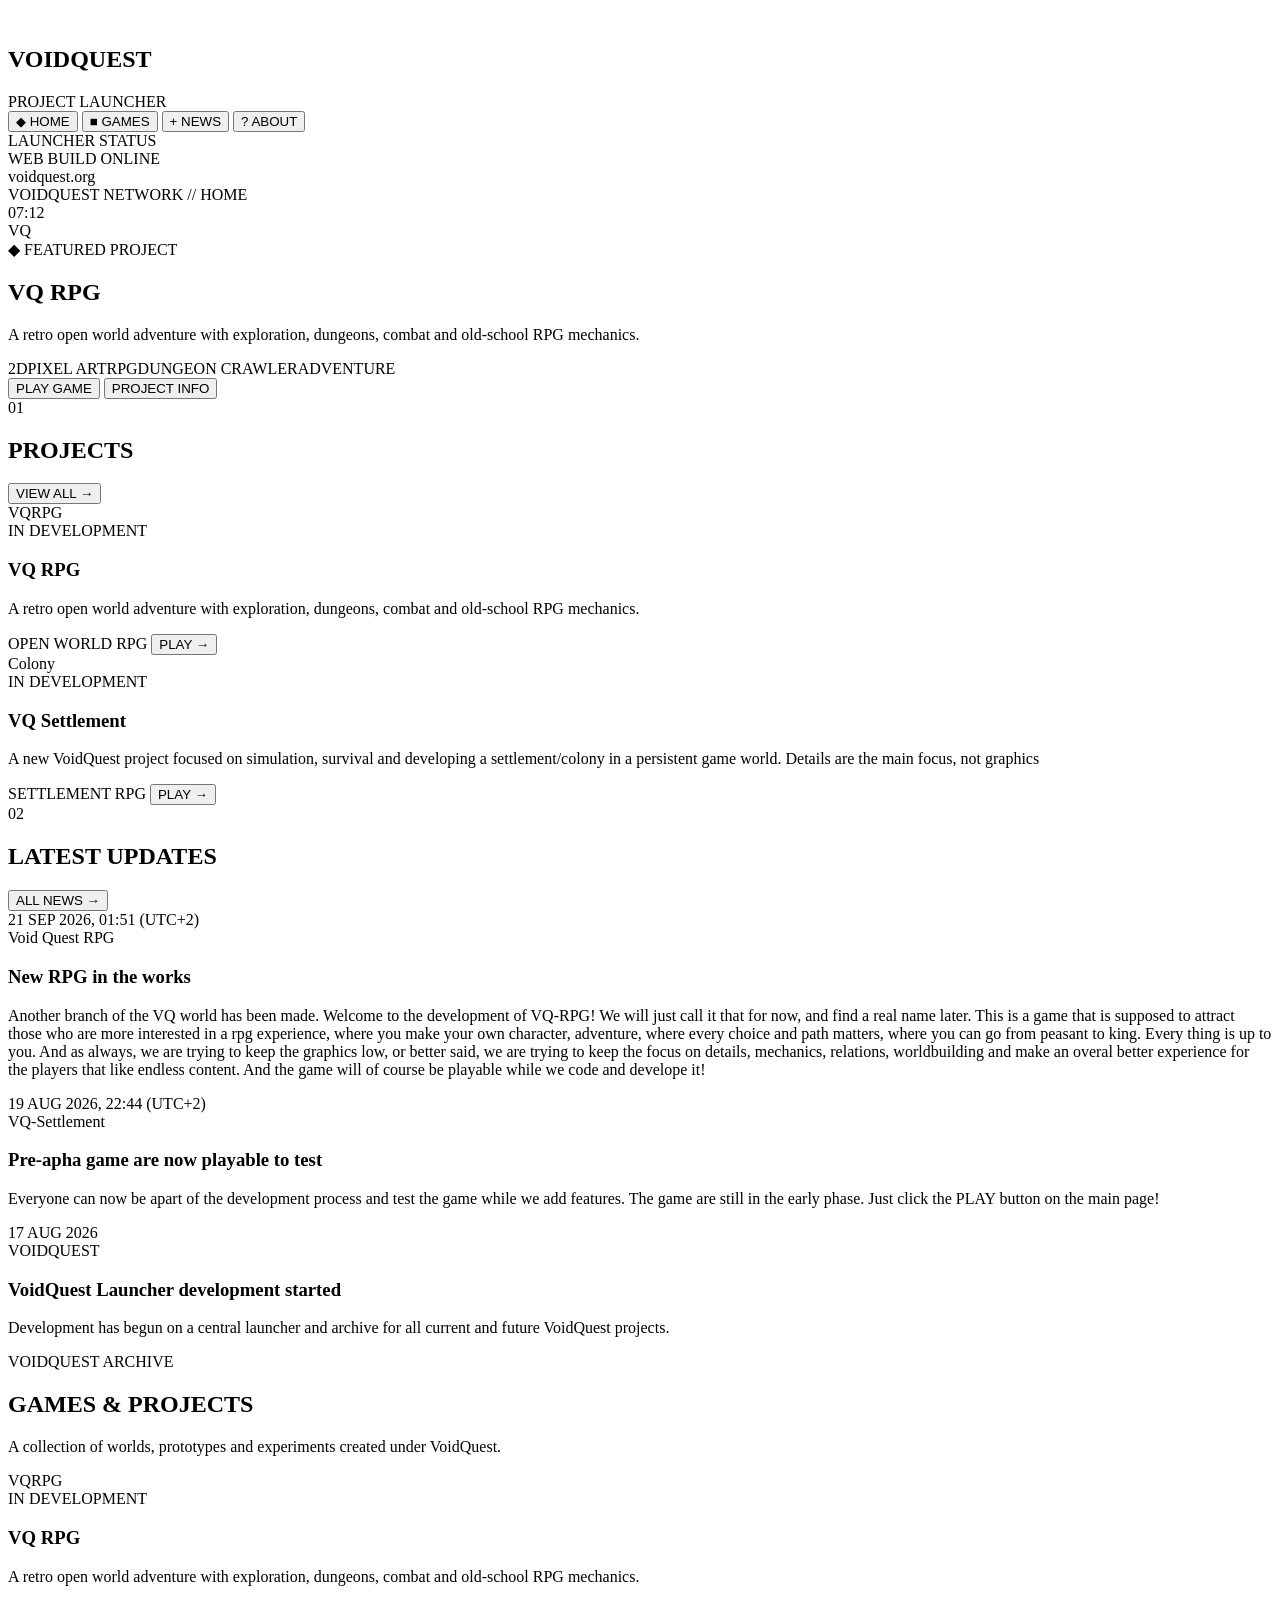
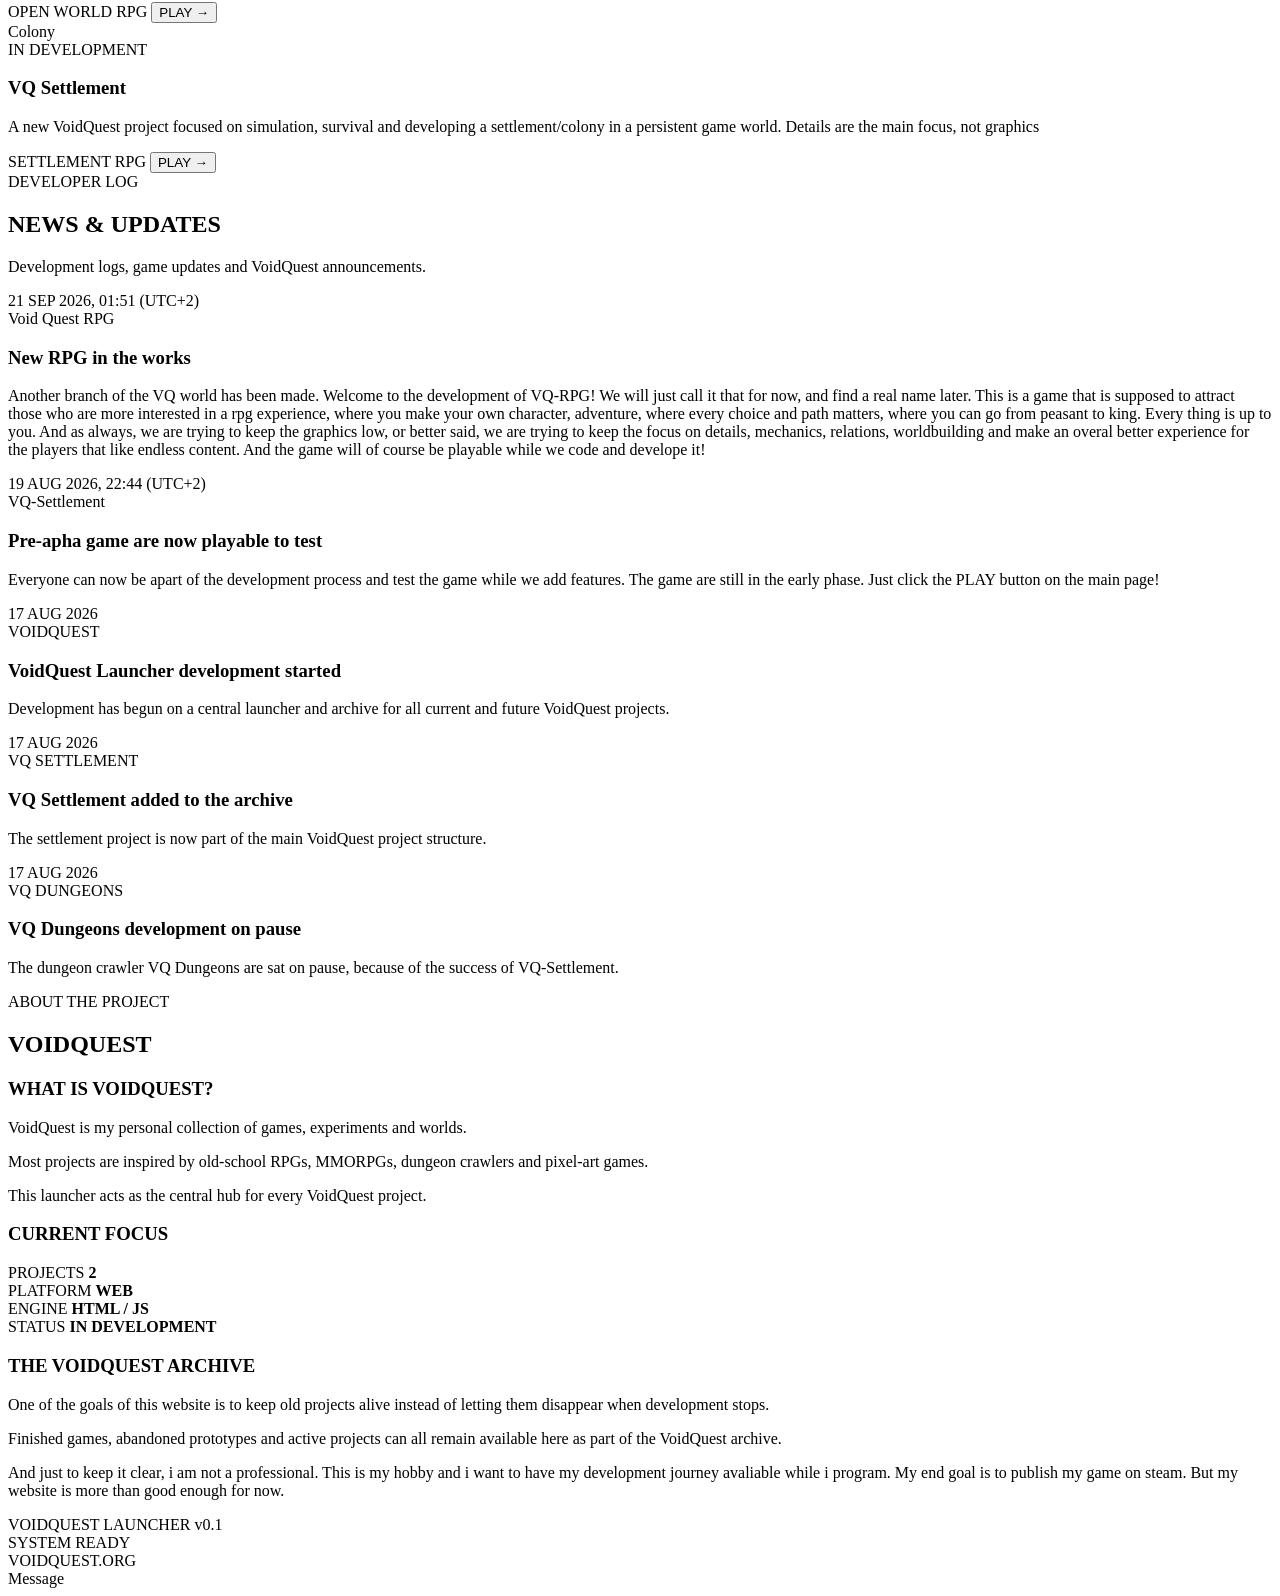
==== index.html @ 06836c7d "news updated" ====
<!DOCTYPE html>
<html lang="en">
<head>
    <meta charset="UTF-8">

    <meta
        name="viewport"
        content="width=device-width, initial-scale=1.0"
    >

    <meta
        name="description"
        content="VoidQuest - Games, projects and worlds."
    >

    <title>VoidQuest Launcher</title>

    <link rel="stylesheet" href="style.css">
</head>

<body>

    <!-- Background decoration -->
    <div class="background-grid"></div>
    <div class="screen-noise"></div>

    <div class="launcher">

        <!-- =========================================
             LEFT SIDEBAR
        ========================================== -->
        <aside class="sidebar">

            <div class="brand">

                <div class="brand-icon">
                    <img src="/assets/logo.png" alt="">
                </div>

                <div class="brand-text">
                    <h1>VOIDQUEST</h1>
                    <span>PROJECT LAUNCHER</span>
                </div>

            </div>


            <div class="sidebar-divider"></div>


            <!-- Navigation -->
            <nav class="navigation">

                <button
                    class="nav-button active"
                    data-section="home"
                >
                    <span class="nav-symbol">◆</span>
                    HOME
                </button>


                <button
                    class="nav-button"
                    data-section="games"
                >
                    <span class="nav-symbol">■</span>
                    GAMES
                </button>


                <button
                    class="nav-button"
                    data-section="news"
                >
                    <span class="nav-symbol">+</span>
                    NEWS
                </button>


                <button
                    class="nav-button"
                    data-section="about"
                >
                    <span class="nav-symbol">?</span>
                    ABOUT
                </button>

            </nav>


            <div class="sidebar-spacer"></div>


            <!-- Small project information -->
            <div class="sidebar-status">

                <div class="sidebar-status-title">
                    LAUNCHER STATUS
                </div>

                <div class="status-row">
                    <span class="status-light"></span>
                    <span>WEB BUILD ONLINE</span>
                </div>

                <div class="status-info">
                    voidquest.org
                </div>

            </div>

        </aside>


        <!-- =========================================
             MAIN AREA
        ========================================== -->
        <div class="main-area">


            <!-- TOP BAR -->
            <header class="topbar">

                <div>
                    <span class="topbar-label">VOIDQUEST NETWORK</span>
                    <span class="topbar-separator">//</span>
                    <span id="pageTitle">HOME</span>
                </div>

                <div class="topbar-right">
                    <span id="clock">00:00</span>
                </div>

            </header>


            <!-- =====================================
                 CONTENT
            ====================================== -->
            <main class="content">


                <!-- =================================
                     HOME
                ================================== -->
                <section
                    id="home"
                    class="page-section active"
                >

                    <!-- FEATURED GAME -->
                    <div
                        class="featured-game"
                        id="featuredGame"
                    >
                        <!-- Filled by JavaScript -->
                    </div>


                    <div class="section-header">

                        <div>
                            <span class="section-index">
                                01
                            </span>

                            <h2>
                                PROJECTS
                            </h2>
                        </div>

                        <button
                            class="text-button"
                            data-open-section="games"
                        >
                            VIEW ALL →
                        </button>

                    </div>


                    <div
                        class="game-grid"
                        id="homeGames"
                    >
                        <!-- Filled by JavaScript -->
                    </div>


                    <!-- Updates -->
                    <div class="section-header updates-header">

                        <div>
                            <span class="section-index">
                                02
                            </span>

                            <h2>
                                LATEST UPDATES
                            </h2>
                        </div>

                        <button
                            class="text-button"
                            data-open-section="news"
                        >
                            ALL NEWS →
                        </button>

                    </div>


                    <div
                        class="news-list"
                        id="homeNews"
                    >
                        <!-- Filled by JavaScript -->
                    </div>

                </section>



                <!-- =================================
                     GAMES
                ================================== -->
                <section
                    id="games"
                    class="page-section"
                >

                    <div class="page-heading">

                        <span class="eyebrow">
                            VOIDQUEST ARCHIVE
                        </span>

                        <h2>
                            GAMES & PROJECTS
                        </h2>

                        <p>
                            A collection of worlds, prototypes
                            and experiments created under
                            VoidQuest.
                        </p>

                    </div>


                    <div
                        class="game-grid large-grid"
                        id="allGames"
                    >
                        <!-- Filled by JavaScript -->
                    </div>

                </section>



                <!-- =================================
                     NEWS
                ================================== -->
                <section
                    id="news"
                    class="page-section"
                >

                    <div class="page-heading">

                        <span class="eyebrow">
                            DEVELOPER LOG
                        </span>

                        <h2>
                            NEWS & UPDATES
                        </h2>

                        <p>
                            Development logs, game updates
                            and VoidQuest announcements.
                        </p>

                    </div>


                    <div
                        class="news-list full-news-list"
                        id="allNews"
                    >
                        <!-- Filled by JavaScript -->
                    </div>

                </section>



                <!-- =================================
                     ABOUT
                ================================== -->
                <section
                    id="about"
                    class="page-section"
                >

                    <div class="page-heading">

                        <span class="eyebrow">
                            ABOUT THE PROJECT
                        </span>

                        <h2>
                            VOIDQUEST
                        </h2>

                    </div>


                    <div class="about-layout">

                        <div class="about-panel">

                            <h3>
                                WHAT IS VOIDQUEST?
                            </h3>

                            <p>
                                VoidQuest is my personal collection
                                of games, experiments and worlds.
                            </p>

                            <p>
                                Most projects are inspired by
                                old-school RPGs, MMORPGs,
                                dungeon crawlers and pixel-art games.
                            </p>

                            <p>
                                This launcher acts as the central
                                hub for every VoidQuest project.
                            </p>

                        </div>


                        <div class="about-panel">

                            <h3>
                                CURRENT FOCUS
                            </h3>

                            <div class="info-row">
                                <span>PROJECTS</span>
                                <strong>2</strong>
                            </div>

                            <div class="info-row">
                                <span>PLATFORM</span>
                                <strong>WEB</strong>
                            </div>

                            <div class="info-row">
                                <span>ENGINE</span>
                                <strong>HTML / JS</strong>
                            </div>

                            <div class="info-row">
                                <span>STATUS</span>
                                <strong>IN DEVELOPMENT</strong>
                            </div>

                        </div>


                        <div class="about-panel about-wide">

                            <h3>
                                THE VOIDQUEST ARCHIVE
                            </h3>

                            <p>
                                One of the goals of this website is
                                to keep old projects alive instead
                                of letting them disappear when
                                development stops.
                            </p>

                            <p>
                                Finished games, abandoned prototypes
                                and active projects can all remain
                                available here as part of the
                                VoidQuest archive.
                            </p>

                            <p>
                                And just to keep it clear, i am not a professional.
                                This is my hobby and i want to have my development journey avaliable while i program.
                                My end goal is to publish my game on steam. But my website is more than good enough for now.
                            </p>

                        </div>

                    </div>

                </section>

            </main>


            <!-- =====================================
                 BOTTOM STATUS BAR
            ====================================== -->
            <footer class="statusbar">

                <div>
                    VOIDQUEST LAUNCHER
                    <span class="dim">v0.1</span>
                </div>

                <div class="statusbar-center">
                    <span class="status-light"></span>
                    SYSTEM READY
                </div>

                <div>
                    VOIDQUEST.ORG
                </div>

            </footer>

        </div>

    </div>


    <!-- Small popup message -->
    <div
        id="toast"
        class="toast"
    >
        Message
    </div>


    <script src="script.js"></script>

</body>
</html>
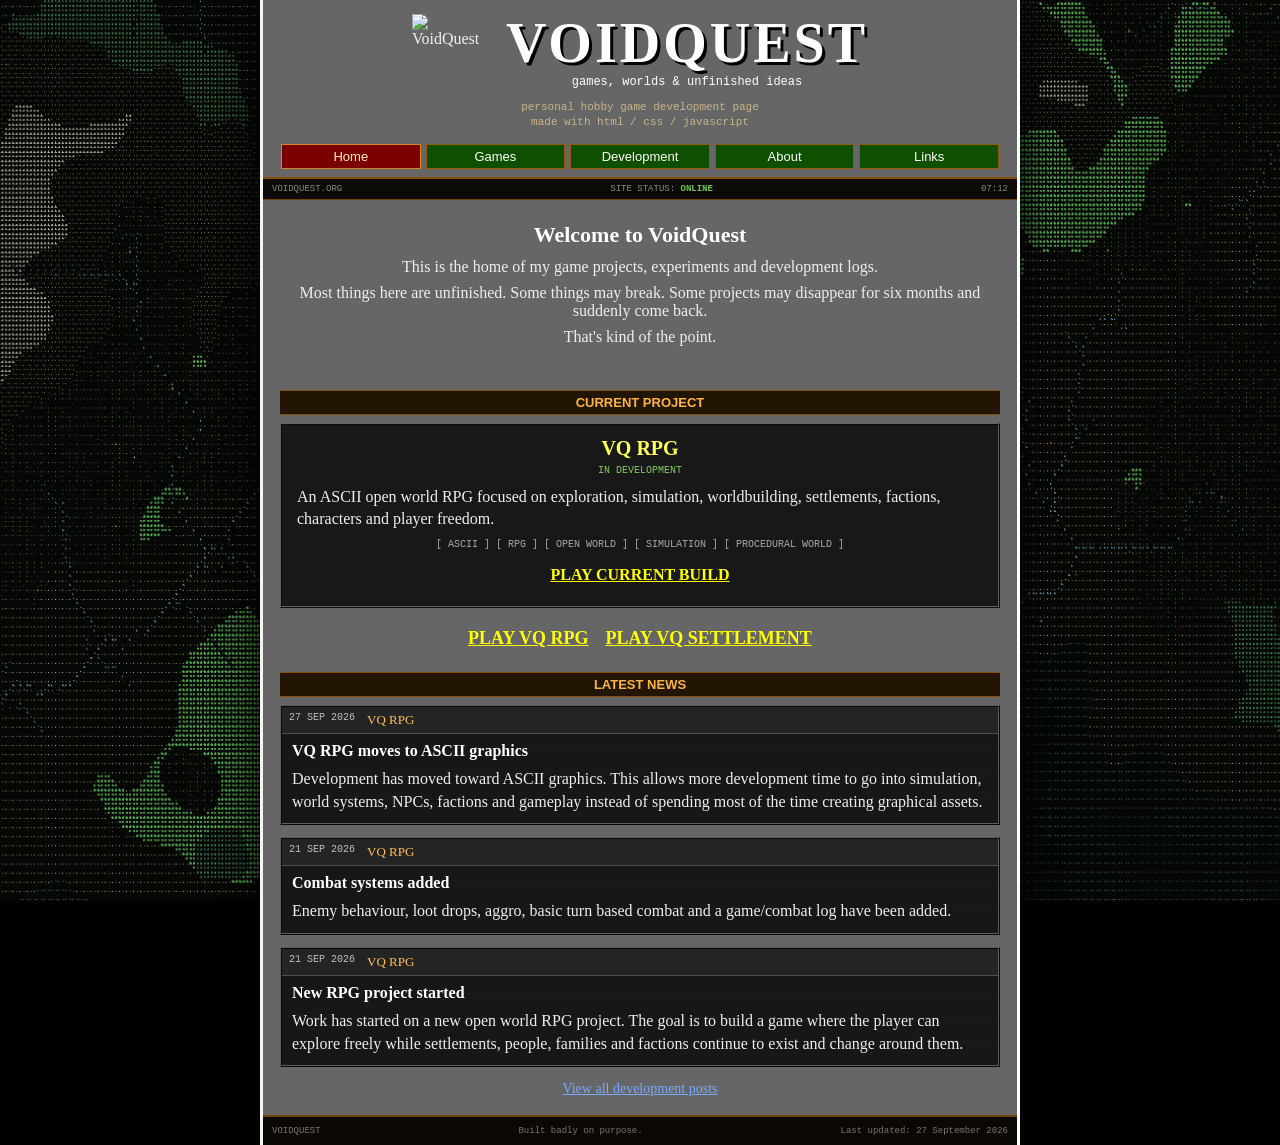
==== commit 7e1f81c1: "Nettside endret utseendet på launcher/hoved siden" ====
--- a/index.html
+++ b/index.html
@@ -1,6 +1,8 @@
 <!DOCTYPE html>
 <html lang="en">
+
 <head>
+
     <meta charset="UTF-8">
 
     <meta
@@ -10,441 +12,673 @@
 
     <meta
         name="description"
-        content="VoidQuest - Games, projects and worlds."
+        content="VoidQuest - games, development logs and strange little worlds."
     >
 
-    <title>VoidQuest Launcher</title>
-
-    <link rel="stylesheet" href="style.css">
+    <title>VoidQuest</title>
+
+    <link
+        rel="stylesheet"
+        href="style.css"
+    >
+
 </head>
 
+
 <body>
 
-    <!-- Background decoration -->
-    <div class="background-grid"></div>
-    <div class="screen-noise"></div>
-
-    <div class="launcher">
-
-        <!-- =========================================
-             LEFT SIDEBAR
-        ========================================== -->
-        <aside class="sidebar">
-
-            <div class="brand">
-
-                <div class="brand-icon">
-                    <img src="/assets/logo.png" alt="">
-                </div>
-
-                <div class="brand-text">
-                    <h1>VOIDQUEST</h1>
-                    <span>PROJECT LAUNCHER</span>
-                </div>
+
+    <!-- =========================================================
+         MAIN WEBSITE
+    ========================================================== -->
+
+    <div id="website">
+
+
+        <!-- =====================================================
+             HEADER
+        ====================================================== -->
+
+        <header id="header">
+
+
+            <div id="title-area">
+
+
+                <img
+                    src="assets/logo.png"
+                    alt="VoidQuest"
+                    id="logo"
+                >
+
+
+                <div>
+
+                    <h1>
+                        VOIDQUEST
+                    </h1>
+
+                    <div id="subtitle">
+                        games, worlds & unfinished ideas
+                    </div>
+
+                </div>
+
 
             </div>
 
 
-            <div class="sidebar-divider"></div>
-
-
-            <!-- Navigation -->
-            <nav class="navigation">
+
+            <div id="header-note">
+
+                personal hobby game development page
+
+                <br>
+
+                made with html / css / javascript
+
+            </div>
+
+
+
+            <!-- =================================================
+                 NAVIGATION
+            ================================================== -->
+
+            <nav id="navigation">
+
 
                 <button
                     class="nav-button active"
-                    data-section="home"
+                    data-page="home"
+                    type="button"
                 >
-                    <span class="nav-symbol">◆</span>
-                    HOME
+                    Home
                 </button>
 
 
                 <button
                     class="nav-button"
-                    data-section="games"
+                    data-page="games"
+                    type="button"
                 >
-                    <span class="nav-symbol">■</span>
-                    GAMES
+                    Games
                 </button>
 
 
                 <button
                     class="nav-button"
-                    data-section="news"
+                    data-page="news"
+                    type="button"
                 >
-                    <span class="nav-symbol">+</span>
-                    NEWS
+                    Development
                 </button>
 
 
                 <button
                     class="nav-button"
-                    data-section="about"
+                    data-page="about"
+                    type="button"
                 >
-                    <span class="nav-symbol">?</span>
-                    ABOUT
+                    About
                 </button>
 
+
+                <button
+                    class="nav-button"
+                    data-page="links"
+                    type="button"
+                >
+                    Links
+                </button>
+
+
             </nav>
 
 
-            <div class="sidebar-spacer"></div>
-
-
-            <!-- Small project information -->
-            <div class="sidebar-status">
-
-                <div class="sidebar-status-title">
-                    LAUNCHER STATUS
-                </div>
-
-                <div class="status-row">
-                    <span class="status-light"></span>
-                    <span>WEB BUILD ONLINE</span>
-                </div>
-
-                <div class="status-info">
-                    voidquest.org
-                </div>
+        </header>
+
+
+
+        <!-- =====================================================
+             LITTLE STATUS BAR
+        ====================================================== -->
+
+        <div id="status-line">
+
+            <span>
+                VOIDQUEST.ORG
+            </span>
+
+            <span>
+                SITE STATUS:
+                <strong>ONLINE</strong>
+            </span>
+
+            <span id="clock">
+                00:00
+            </span>
+
+        </div>
+
+
+
+        <!-- =====================================================
+             CONTENT
+        ====================================================== -->
+
+        <main id="content">
+
+
+            <!-- =================================================
+                 HOME
+            ================================================== -->
+
+            <section
+                id="home"
+                class="page active"
+            >
+
+
+                <div class="welcome-box">
+
+
+                    <h2>
+                        Welcome to VoidQuest
+                    </h2>
+
+
+                    <p>
+
+                        This is the home of my game projects,
+                        experiments and development logs.
+
+                    </p>
+
+
+                    <p>
+
+                        Most things here are unfinished.
+                        Some things may break.
+                        Some projects may disappear for six months
+                        and suddenly come back.
+
+                    </p>
+
+
+                    <p>
+
+                        That's kind of the point.
+
+                    </p>
+
+
+                </div>
+
+
+
+                <!-- =============================================
+                     CURRENT GAME
+                ============================================== -->
+
+                <div class="section-heading">
+
+                    CURRENT PROJECT
+
+                </div>
+
+
+                <div
+                    id="featured-game"
+                    class="featured-game"
+                >
+                </div>
+
+
+
+                <!-- =============================================
+                     DOWNLOAD / PLAY LINKS
+                ============================================== -->
+
+                <div class="quick-links">
+
+
+                    <a
+                        href="./vq-rpg-ascii/"
+                        class="big-link"
+                    >
+                        PLAY VQ RPG
+                    </a>
+
+
+                    <a
+                        href="./vq-settlement/"
+                        class="big-link"
+                    >
+                        PLAY VQ SETTLEMENT
+                    </a>
+
+
+                </div>
+
+
+
+                <!-- =============================================
+                     NEWS
+                ============================================== -->
+
+                <div class="section-heading">
+
+                    LATEST NEWS
+
+                </div>
+
+
+                <div id="home-news">
+                </div>
+
+
+                <div class="more-link">
+
+                    <button
+                        type="button"
+                        data-open-page="news"
+                    >
+                        View all development posts
+                    </button>
+
+                </div>
+
+
+            </section>
+
+
+
+            <!-- =================================================
+                 GAMES
+            ================================================== -->
+
+            <section
+                id="games"
+                class="page"
+            >
+
+
+                <h2 class="page-title">
+
+                    Games & Projects
+
+                </h2>
+
+
+                <p class="intro-text">
+
+                    A list of projects I've worked on.
+                    Active games, old experiments and things
+                    that may or may not ever be finished.
+
+                </p>
+
+
+                <div id="games-list">
+                </div>
+
+
+            </section>
+
+
+
+            <!-- =================================================
+                 DEVELOPMENT / NEWS
+            ================================================== -->
+
+            <section
+                id="news"
+                class="page"
+            >
+
+
+                <h2 class="page-title">
+
+                    Development Log
+
+                </h2>
+
+
+                <p class="intro-text">
+
+                    Newest posts are at the top.
+
+                </p>
+
+
+                <div id="news-list">
+                </div>
+
+
+            </section>
+
+
+
+            <!-- =================================================
+                 ABOUT
+            ================================================== -->
+
+            <section
+                id="about"
+                class="page"
+            >
+
+
+                <h2 class="page-title">
+
+                    About VoidQuest
+
+                </h2>
+
+
+                <div class="old-box">
+
+
+                    <h3>
+                        What is this?
+                    </h3>
+
+
+                    <p>
+
+                        VoidQuest is my personal collection of games,
+                        prototypes and game development experiments.
+
+                    </p>
+
+
+                    <p>
+
+                        I enjoy making games where systems, simulation,
+                        worldbuilding and player freedom matter more
+                        than fancy graphics.
+
+                    </p>
+
+
+                </div>
+
+
+
+                <div class="old-box">
+
+
+                    <h3>
+                        Who makes this?
+                    </h3>
+
+
+                    <p>
+
+                        Me.
+
+                    </p>
+
+
+                    <p>
+
+                        I'm not a professional game developer.
+                        This is a hobby and a place where I can keep
+                        everything I've made instead of losing old
+                        projects every time I start something new.
+
+                    </p>
+
+
+                </div>
+
+
+
+                <div class="old-box">
+
+
+                    <h3>
+                        What do I use?
+                    </h3>
+
+
+                    <table class="info-table">
+
+
+                        <tr>
+
+                            <td>
+                                Programming
+                            </td>
+
+                            <td>
+                                HTML / CSS / JavaScript
+                            </td>
+
+                        </tr>
+
+
+                        <tr>
+
+                            <td>
+                                Editor
+                            </td>
+
+                            <td>
+                                Visual Studio Code
+                            </td>
+
+                        </tr>
+
+
+                        <tr>
+
+                            <td>
+                                Hosting
+                            </td>
+
+                            <td>
+                                GitHub Pages
+                            </td>
+
+                        </tr>
+
+
+                        <tr>
+
+                            <td>
+                                Website
+                            </td>
+
+                            <td>
+                                voidquest.org
+                            </td>
+
+                        </tr>
+
+
+                        <tr>
+
+                            <td>
+                                Main project
+                            </td>
+
+                            <td>
+                                VQ RPG
+                            </td>
+
+                        </tr>
+
+
+                    </table>
+
+
+                </div>
+
+
+
+                <div class="old-box warning-box">
+
+
+                    <strong>
+                        WARNING
+                    </strong>
+
+
+                    <p>
+
+                        Expect unfinished features,
+                        placeholders, strange bugs
+                        and questionable design decisions.
+
+                    </p>
+
+
+                </div>
+
+
+            </section>
+
+
+
+            <!-- =================================================
+                 LINKS
+            ================================================== -->
+
+            <section
+                id="links"
+                class="page"
+            >
+
+
+                <h2 class="page-title">
+
+                    Links
+
+                </h2>
+
+
+                <div class="old-box">
+
+
+                    <h3>
+                        VoidQuest
+                    </h3>
+
+
+                    <ul class="link-list">
+
+
+                        <li>
+
+                            <a href="/">
+                                voidquest.org
+                            </a>
+
+                        </li>
+
+
+                        <li>
+
+                            <a href="https://www.pixilart.com/ltlazy">
+                                Pixilart
+                            </a>
+
+                        </li>
+
+
+                        <li>
+
+                            <a href="./vq-settlement/">
+                                VQ Settlement
+                            </a>
+
+                        </li>
+
+
+                    </ul>
+
+
+                </div>
+
+
+
+                <div class="old-box">
+
+
+                    <h3>
+                        Other stuff
+                    </h3>
+
+
+                    <p>
+
+                        More links can be added here later.
+
+                    </p>
+
+
+                    <p>
+
+                        Downloads, screenshots,
+                        Discord, Steam or whatever else
+                        VoidQuest ends up using.
+
+                    </p>
+
+
+                </div>
+
+
+            </section>
+
+
+        </main>
+
+
+
+        <!-- =====================================================
+             FOOTER
+        ====================================================== -->
+
+        <footer id="footer">
+
+
+            <div>
+
+                VOIDQUEST
 
             </div>
 
-        </aside>
-
-
-        <!-- =========================================
-             MAIN AREA
-        ========================================== -->
-        <div class="main-area">
-
-
-            <!-- TOP BAR -->
-            <header class="topbar">
-
-                <div>
-                    <span class="topbar-label">VOIDQUEST NETWORK</span>
-                    <span class="topbar-separator">//</span>
-                    <span id="pageTitle">HOME</span>
-                </div>
-
-                <div class="topbar-right">
-                    <span id="clock">00:00</span>
-                </div>
-
-            </header>
-
-
-            <!-- =====================================
-                 CONTENT
-            ====================================== -->
-            <main class="content">
-
-
-                <!-- =================================
-                     HOME
-                ================================== -->
-                <section
-                    id="home"
-                    class="page-section active"
-                >
-
-                    <!-- FEATURED GAME -->
-                    <div
-                        class="featured-game"
-                        id="featuredGame"
-                    >
-                        <!-- Filled by JavaScript -->
-                    </div>
-
-
-                    <div class="section-header">
-
-                        <div>
-                            <span class="section-index">
-                                01
-                            </span>
-
-                            <h2>
-                                PROJECTS
-                            </h2>
-                        </div>
-
-                        <button
-                            class="text-button"
-                            data-open-section="games"
-                        >
-                            VIEW ALL →
-                        </button>
-
-                    </div>
-
-
-                    <div
-                        class="game-grid"
-                        id="homeGames"
-                    >
-                        <!-- Filled by JavaScript -->
-                    </div>
-
-
-                    <!-- Updates -->
-                    <div class="section-header updates-header">
-
-                        <div>
-                            <span class="section-index">
-                                02
-                            </span>
-
-                            <h2>
-                                LATEST UPDATES
-                            </h2>
-                        </div>
-
-                        <button
-                            class="text-button"
-                            data-open-section="news"
-                        >
-                            ALL NEWS →
-                        </button>
-
-                    </div>
-
-
-                    <div
-                        class="news-list"
-                        id="homeNews"
-                    >
-                        <!-- Filled by JavaScript -->
-                    </div>
-
-                </section>
-
-
-
-                <!-- =================================
-                     GAMES
-                ================================== -->
-                <section
-                    id="games"
-                    class="page-section"
-                >
-
-                    <div class="page-heading">
-
-                        <span class="eyebrow">
-                            VOIDQUEST ARCHIVE
-                        </span>
-
-                        <h2>
-                            GAMES & PROJECTS
-                        </h2>
-
-                        <p>
-                            A collection of worlds, prototypes
-                            and experiments created under
-                            VoidQuest.
-                        </p>
-
-                    </div>
-
-
-                    <div
-                        class="game-grid large-grid"
-                        id="allGames"
-                    >
-                        <!-- Filled by JavaScript -->
-                    </div>
-
-                </section>
-
-
-
-                <!-- =================================
-                     NEWS
-                ================================== -->
-                <section
-                    id="news"
-                    class="page-section"
-                >
-
-                    <div class="page-heading">
-
-                        <span class="eyebrow">
-                            DEVELOPER LOG
-                        </span>
-
-                        <h2>
-                            NEWS & UPDATES
-                        </h2>
-
-                        <p>
-                            Development logs, game updates
-                            and VoidQuest announcements.
-                        </p>
-
-                    </div>
-
-
-                    <div
-                        class="news-list full-news-list"
-                        id="allNews"
-                    >
-                        <!-- Filled by JavaScript -->
-                    </div>
-
-                </section>
-
-
-
-                <!-- =================================
-                     ABOUT
-                ================================== -->
-                <section
-                    id="about"
-                    class="page-section"
-                >
-
-                    <div class="page-heading">
-
-                        <span class="eyebrow">
-                            ABOUT THE PROJECT
-                        </span>
-
-                        <h2>
-                            VOIDQUEST
-                        </h2>
-
-                    </div>
-
-
-                    <div class="about-layout">
-
-                        <div class="about-panel">
-
-                            <h3>
-                                WHAT IS VOIDQUEST?
-                            </h3>
-
-                            <p>
-                                VoidQuest is my personal collection
-                                of games, experiments and worlds.
-                            </p>
-
-                            <p>
-                                Most projects are inspired by
-                                old-school RPGs, MMORPGs,
-                                dungeon crawlers and pixel-art games.
-                            </p>
-
-                            <p>
-                                This launcher acts as the central
-                                hub for every VoidQuest project.
-                            </p>
-
-                        </div>
-
-
-                        <div class="about-panel">
-
-                            <h3>
-                                CURRENT FOCUS
-                            </h3>
-
-                            <div class="info-row">
-                                <span>PROJECTS</span>
-                                <strong>2</strong>
-                            </div>
-
-                            <div class="info-row">
-                                <span>PLATFORM</span>
-                                <strong>WEB</strong>
-                            </div>
-
-                            <div class="info-row">
-                                <span>ENGINE</span>
-                                <strong>HTML / JS</strong>
-                            </div>
-
-                            <div class="info-row">
-                                <span>STATUS</span>
-                                <strong>IN DEVELOPMENT</strong>
-                            </div>
-
-                        </div>
-
-
-                        <div class="about-panel about-wide">
-
-                            <h3>
-                                THE VOIDQUEST ARCHIVE
-                            </h3>
-
-                            <p>
-                                One of the goals of this website is
-                                to keep old projects alive instead
-                                of letting them disappear when
-                                development stops.
-                            </p>
-
-                            <p>
-                                Finished games, abandoned prototypes
-                                and active projects can all remain
-                                available here as part of the
-                                VoidQuest archive.
-                            </p>
-
-                            <p>
-                                And just to keep it clear, i am not a professional.
-                                This is my hobby and i want to have my development journey avaliable while i program.
-                                My end goal is to publish my game on steam. But my website is more than good enough for now.
-                            </p>
-
-                        </div>
-
-                    </div>
-
-                </section>
-
-            </main>
-
-
-            <!-- =====================================
-                 BOTTOM STATUS BAR
-            ====================================== -->
-            <footer class="statusbar">
-
-                <div>
-                    VOIDQUEST LAUNCHER
-                    <span class="dim">v0.1</span>
-                </div>
-
-                <div class="statusbar-center">
-                    <span class="status-light"></span>
-                    SYSTEM READY
-                </div>
-
-                <div>
-                    VOIDQUEST.ORG
-                </div>
-
-            </footer>
-
-        </div>
+
+            <div>
+
+                Built badly on purpose.
+
+            </div>
+
+
+            <div>
+
+                Last updated:
+                <span id="last-updated">
+                    27 September 2026
+                </span>
+
+            </div>
+
+
+        </footer>
+
 
     </div>
 
 
-    <!-- Small popup message -->
-    <div
-        id="toast"
-        class="toast"
-    >
-        Message
-    </div>
-
 
     <script src="script.js"></script>
 
+
 </body>
+
 </html>
--- a/style.css
+++ b/style.css
@@ -0,0 +1,1110 @@
+/* =========================================================
+   VOIDQUEST
+   OLD INTERNET / HOBBY WEBSITE STYLE
+   ========================================================= */
+
+
+/* =========================================================
+   BASIC PAGE
+   ========================================================= */
+
+* {
+    box-sizing: border-box;
+}
+
+
+html {
+    min-height: 100%;
+    background: #000000;
+}
+
+
+body {
+    margin: 0;
+    min-height: 100vh;
+
+    position: relative;
+
+    color: #eeeeee;
+
+    font-family:
+        Georgia,
+        "Times New Roman",
+        serif;
+
+    font-size: 16px;
+
+    background: #000000;
+}
+
+
+/* =========================================================
+   LEFT MAP BACKGROUND
+   ========================================================= */
+
+body::before {
+    content: "";
+
+    position: fixed;
+
+    top: 0;
+    bottom: 0;
+    left: 0;
+
+    width:
+        calc((100vw - 760px) / 2);
+
+    background-image:
+        url("assets/vq-world-map-2.png");
+
+    background-repeat:
+        no-repeat;
+
+    background-position:
+        center center;
+
+    background-size:
+        cover;
+
+    z-index:
+        0;
+
+    pointer-events:
+        none;
+}
+
+
+/* =========================================================
+   RIGHT MAP BACKGROUND
+   ========================================================= */
+
+body::after {
+    content: "";
+
+    position: fixed;
+
+    top: 0;
+    bottom: 0;
+    right: 0;
+
+    width:
+        calc((100vw - 760px) / 2);
+
+    background-image:
+        url("assets/vq-world-map.png");
+
+    background-repeat:
+        no-repeat;
+
+    background-position:
+        center center;
+
+    background-size:
+        cover;
+
+    z-index:
+        0;
+
+    pointer-events:
+        none;
+}
+
+
+/* =========================================================
+   LINKS
+   ========================================================= */
+
+a {
+    color: #7ba9ff;
+    text-decoration: underline;
+}
+
+
+a:visited {
+    color: #b18cff;
+}
+
+
+a:hover {
+    color: #ffffff;
+}
+
+
+/* =========================================================
+   WEBSITE CONTAINER
+   ========================================================= */
+
+#website {
+    width: 760px;
+
+    max-width:
+        calc(100% - 24px);
+
+    min-height:
+        100vh;
+
+    margin:
+        0 auto;
+
+    background:
+        #1b1003;
+
+    border-left:
+        3px solid #f6f4f2;
+
+    border-right:
+        3px solid #fdfdfd;
+
+    box-shadow:
+        0 0 30px #000000;
+
+    position:
+        relative;
+
+    z-index:
+        1;
+}
+
+
+/* =========================================================
+   HEADER
+   ========================================================= */
+
+#header {
+    padding:
+        14px 18px 8px;
+
+    background:
+        #666666;
+
+    border-bottom:
+        2px solid #87500b;
+}
+
+
+#title-area {
+    display: flex;
+
+    align-items:
+        center;
+
+    justify-content:
+        center;
+
+    gap:
+        18px;
+}
+
+
+#logo {
+    width:
+        76px;
+
+    height:
+        76px;
+
+    object-fit:
+        contain;
+
+    image-rendering:
+        pixelated;
+}
+
+
+#title-area h1 {
+    margin:
+        0;
+
+    color:
+        #ffffff;
+
+    font-family:
+        Georgia,
+        "Times New Roman",
+        serif;
+
+    font-size:
+        56px;
+
+    line-height:
+        1;
+
+    letter-spacing:
+        3px;
+
+    text-shadow:
+        3px 3px #000000;
+}
+
+
+#subtitle {
+    margin-top:
+        4px;
+
+    color:
+        #ffffff;
+
+    font-family:
+        "Courier New",
+        monospace;
+
+    font-size:
+        12px;
+
+    text-align:
+        center;
+}
+
+
+#header-note {
+    margin-top:
+        10px;
+
+    color:
+        #cab489;
+
+    text-align:
+        center;
+
+    font-family:
+        "Courier New",
+        monospace;
+
+    font-size:
+        11px;
+
+    line-height:
+        1.4;
+}
+
+
+/* =========================================================
+   NAVIGATION
+   ========================================================= */
+
+#navigation {
+    display:
+        grid;
+
+    grid-template-columns:
+        repeat(
+            5,
+            1fr
+        );
+
+    gap:
+        5px;
+
+    margin-top:
+        13px;
+}
+
+
+.nav-button {
+    height:
+        25px;
+
+    padding:
+        0 5px;
+
+    border:
+        1px solid #985900;
+
+    background:
+        #0f5000;
+
+    color:
+        #fefdfd;
+
+    font-family:
+        Arial,
+        Helvetica,
+        sans-serif;
+
+    font-size:
+        13px;
+
+    cursor:
+        pointer;
+}
+
+
+.nav-button:hover {
+    background:
+        #7b0000;
+
+    color:
+        #ffc257;
+}
+
+
+.nav-button.active {
+    background:
+        #7b0000;
+
+    color:
+        #fff1b9;
+
+    border-color:
+        #d1871d;
+}
+
+
+/* =========================================================
+   STATUS
+   ========================================================= */
+
+#status-line {
+    display:
+        flex;
+
+    justify-content:
+        space-between;
+
+    gap:
+        8px;
+
+    padding:
+        5px 9px;
+
+    border-bottom:
+        1px solid #6f430b;
+
+    background:
+        #0d0b08;
+
+    color:
+        #888888;
+
+    font-family:
+        "Courier New",
+        monospace;
+
+    font-size:
+        9px;
+}
+
+
+#status-line strong {
+    color:
+        #70c356;
+}
+
+
+/* =========================================================
+   CONTENT
+   ========================================================= */
+
+#content {
+    min-height:
+        650px;
+
+    padding:
+        17px;
+
+    background:
+        #666666;
+}
+
+
+/* =========================================================
+   PAGES
+   ========================================================= */
+
+.page {
+    display:
+        none;
+}
+
+
+.page.active {
+    display:
+        block;
+}
+
+
+/* =========================================================
+   TITLES
+   ========================================================= */
+
+.page-title {
+    margin:
+        2px 0 8px;
+
+    color:
+        #ffff55;
+
+    text-align:
+        center;
+
+    font-size:
+        24px;
+}
+
+
+.intro-text {
+    margin:
+        0 auto 23px;
+
+    max-width:
+        620px;
+
+    color:
+        #dddddd;
+
+    text-align:
+        center;
+}
+
+
+.section-heading {
+    margin:
+        23px 0 8px;
+
+    padding:
+        4px 8px;
+
+    border-top:
+        1px solid #88500d;
+
+    border-bottom:
+        1px solid #88500d;
+
+    background:
+        #221504;
+
+    color:
+        #ffb444;
+
+    font-family:
+        Arial,
+        Helvetica,
+        sans-serif;
+
+    font-size:
+        13px;
+
+    font-weight:
+        bold;
+
+    text-align:
+        center;
+}
+
+
+/* =========================================================
+   WELCOME BOX
+   ========================================================= */
+
+.welcome-box {
+    margin:
+        0 auto;
+
+    padding:
+        5px 18px 13px;
+
+    text-align:
+        center;
+}
+
+
+.welcome-box h2 {
+    margin:
+        0 0 10px;
+
+    color:
+        #ffffff;
+
+    font-size:
+        22px;
+}
+
+
+.welcome-box p {
+    margin:
+        8px 0;
+}
+
+
+/* =========================================================
+   FEATURED GAME
+   ========================================================= */
+
+.featured-game {
+    padding:
+        12px 15px;
+
+    border:
+        2px ridge #606060;
+
+    background:
+        repeating-linear-gradient(
+            0deg,
+            #181818,
+            #181818 24px,
+            #202020 25px
+        );
+}
+
+
+.featured-game h2 {
+    margin:
+        0 0 5px;
+
+    color:
+        #ffff55;
+
+    text-align:
+        center;
+
+    font-size:
+        20px;
+}
+
+
+.featured-status {
+    margin-bottom:
+        10px;
+
+    color:
+        #81cf65;
+
+    font-family:
+        "Courier New",
+        monospace;
+
+    font-size:
+        10px;
+
+    text-align:
+        center;
+}
+
+
+.featured-game p {
+    margin:
+        8px 0;
+
+    line-height:
+        1.4;
+}
+
+
+.featured-tags {
+    color:
+        #aaaaaa;
+
+    font-family:
+        "Courier New",
+        monospace;
+
+    font-size:
+        10px;
+
+    text-align:
+        center;
+}
+
+
+/* =========================================================
+   QUICK GAME LINKS
+   ========================================================= */
+
+.quick-links {
+    display:
+        flex;
+
+    justify-content:
+        center;
+
+    flex-wrap:
+        wrap;
+
+    gap:
+        17px;
+
+    margin:
+        20px 0;
+}
+
+
+.big-link {
+    color:
+        #ffff00;
+
+    font-weight:
+        bold;
+
+    font-size:
+        18px;
+}
+
+
+.big-link:visited {
+    color:
+        #ffff00;
+}
+
+
+.big-link:hover {
+    color:
+        #ffffff;
+}
+
+
+/* =========================================================
+   PROJECT CARDS
+   ========================================================= */
+
+.game-entry {
+    margin-bottom:
+        16px;
+
+    border:
+        2px ridge #606060;
+
+    background:
+        #181818;
+}
+
+
+.game-entry-header {
+    display:
+        flex;
+
+    justify-content:
+        space-between;
+
+    gap:
+        12px;
+
+    padding:
+        5px 8px;
+
+    border-bottom:
+        1px solid #555555;
+
+    background:
+        #292929;
+}
+
+
+.game-entry-header strong {
+    color:
+        #ffff55;
+
+    font-size:
+        18px;
+}
+
+
+.game-entry-status {
+    color:
+        #7bc965;
+
+    font-family:
+        "Courier New",
+        monospace;
+
+    font-size:
+        10px;
+}
+
+
+.game-entry-body {
+    padding:
+        10px;
+}
+
+
+.game-entry-body p {
+    margin:
+        4px 0 11px;
+}
+
+
+.game-tags {
+    margin-bottom:
+        9px;
+
+    color:
+        #999999;
+
+    font-family:
+        "Courier New",
+        monospace;
+
+    font-size:
+        10px;
+}
+
+
+.game-play-link {
+    font-weight:
+        bold;
+
+    color:
+        #ffff00;
+}
+
+
+/* =========================================================
+   NEWS
+   ========================================================= */
+
+.news-entry {
+    margin-bottom:
+        12px;
+
+    border:
+        2px ridge #5d5d5d;
+
+    background:
+        repeating-linear-gradient(
+            0deg,
+            #171717,
+            #171717 23px,
+            #1e1e1e 24px
+        );
+}
+
+
+.news-header {
+    display:
+        flex;
+
+    gap:
+        12px;
+
+    padding:
+        5px 7px;
+
+    border-bottom:
+        1px solid #505050;
+
+    background:
+        #242424;
+
+    font-size:
+        13px;
+}
+
+
+.news-date {
+    color:
+        #c0c0c0;
+
+    font-family:
+        "Courier New",
+        monospace;
+
+    font-size:
+        10px;
+}
+
+
+.news-game {
+    color:
+        #ffbf50;
+}
+
+
+.news-body {
+    padding:
+        8px 10px 10px;
+}
+
+
+.news-body h3 {
+    margin:
+        0 0 7px;
+
+    color:
+        #ffffff;
+
+    font-size:
+        16px;
+}
+
+
+.news-body p {
+    margin:
+        0;
+
+    line-height:
+        1.45;
+}
+
+
+/* =========================================================
+   MORE BUTTON
+   ========================================================= */
+
+.more-link {
+    margin-top:
+        12px;
+
+    text-align:
+        center;
+}
+
+
+.more-link button {
+    border:
+        0;
+
+    background:
+        none;
+
+    color:
+        #7ba9ff;
+
+    font-family:
+        inherit;
+
+    font-size:
+        14px;
+
+    text-decoration:
+        underline;
+
+    cursor:
+        pointer;
+}
+
+
+/* =========================================================
+   OLD BOXES
+   ========================================================= */
+
+.old-box {
+    margin-bottom:
+        16px;
+
+    padding:
+        10px 12px;
+
+    border:
+        2px groove #7b6b4c;
+
+    background:
+        #211507;
+}
+
+
+.old-box h3 {
+    margin:
+        0 0 8px;
+
+    color:
+        #ffb342;
+
+    font-size:
+        17px;
+}
+
+
+.old-box p {
+    margin:
+        8px 0;
+
+    line-height:
+        1.5;
+}
+
+
+.warning-box {
+    border-color:
+        #a08627;
+
+    background:
+        #282006;
+}
+
+
+.warning-box strong {
+    color:
+        #ffff00;
+}
+
+
+/* =========================================================
+   INFO TABLE
+   ========================================================= */
+
+.info-table {
+    width:
+        100%;
+
+    border-collapse:
+        collapse;
+
+    font-family:
+        "Courier New",
+        monospace;
+
+    font-size:
+        12px;
+}
+
+
+.info-table td {
+    padding:
+        5px 7px;
+
+    border:
+        1px solid #4f402a;
+}
+
+
+.info-table td:first-child {
+    width:
+        160px;
+
+    color:
+        #b9985e;
+}
+
+
+/* =========================================================
+   LINKS PAGE
+   ========================================================= */
+
+.link-list {
+    line-height:
+        1.9;
+}
+
+
+/* =========================================================
+   FOOTER
+   ========================================================= */
+
+#footer {
+    display:
+        flex;
+
+    justify-content:
+        space-between;
+
+    gap:
+        12px;
+
+    padding:
+        9px;
+
+    border-top:
+        2px solid #70430a;
+
+    background:
+        #0b0804;
+
+    color:
+        #777777;
+
+    font-family:
+        "Courier New",
+        monospace;
+
+    font-size:
+        9px;
+
+    text-align:
+        center;
+}
+
+
+/* =========================================================
+   RESPONSIVE
+   ========================================================= */
+
+@media (max-width: 800px) {
+
+    #website {
+        max-width:
+            100%;
+
+        border-left:
+            0;
+
+        border-right:
+            0;
+    }
+
+}
+
+
+@media (max-width: 600px) {
+
+    #title-area {
+        gap:
+            10px;
+    }
+
+
+    #logo {
+        width:
+            55px;
+
+        height:
+            55px;
+    }
+
+
+    #title-area h1 {
+        font-size:
+            34px;
+    }
+
+
+    #navigation {
+        grid-template-columns:
+            repeat(
+                2,
+                1fr
+            );
+    }
+
+
+    #content {
+        padding:
+            11px;
+    }
+
+
+    #status-line {
+        flex-direction:
+            column;
+
+        text-align:
+            center;
+    }
+
+
+    .game-entry-header {
+        flex-direction:
+            column;
+
+        gap:
+            2px;
+    }
+
+
+    .news-header {
+        flex-direction:
+            column;
+
+        gap:
+            2px;
+    }
+
+
+    #footer {
+        flex-direction:
+            column;
+
+        gap:
+            3px;
+    }
+
+}
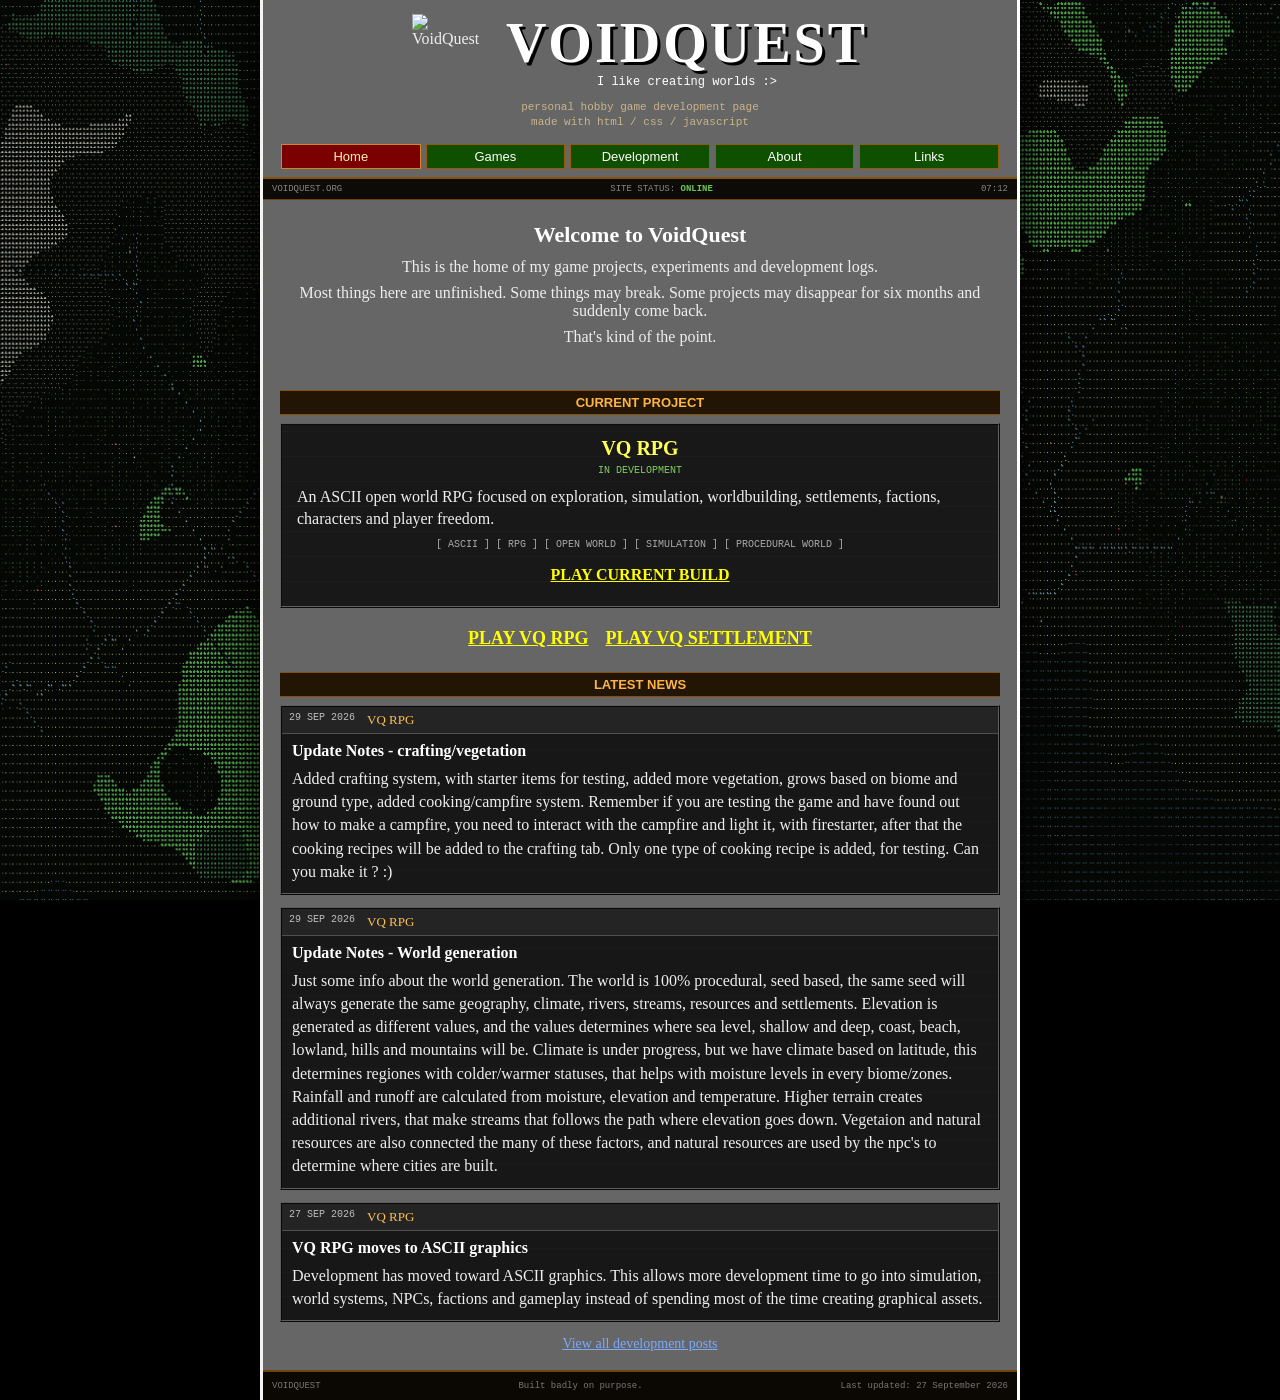
==== commit d431bbb6: "vq-rpg-ascii Added two news posts with updates on dev. In game, added cooking, more natural resource" ====
--- a/index.html
+++ b/index.html
@@ -59,7 +59,7 @@
                     </h1>
 
                     <div id="subtitle">
-                        games, worlds & unfinished ideas
+                        I like creating worlds :>
                     </div>
 
                 </div>
